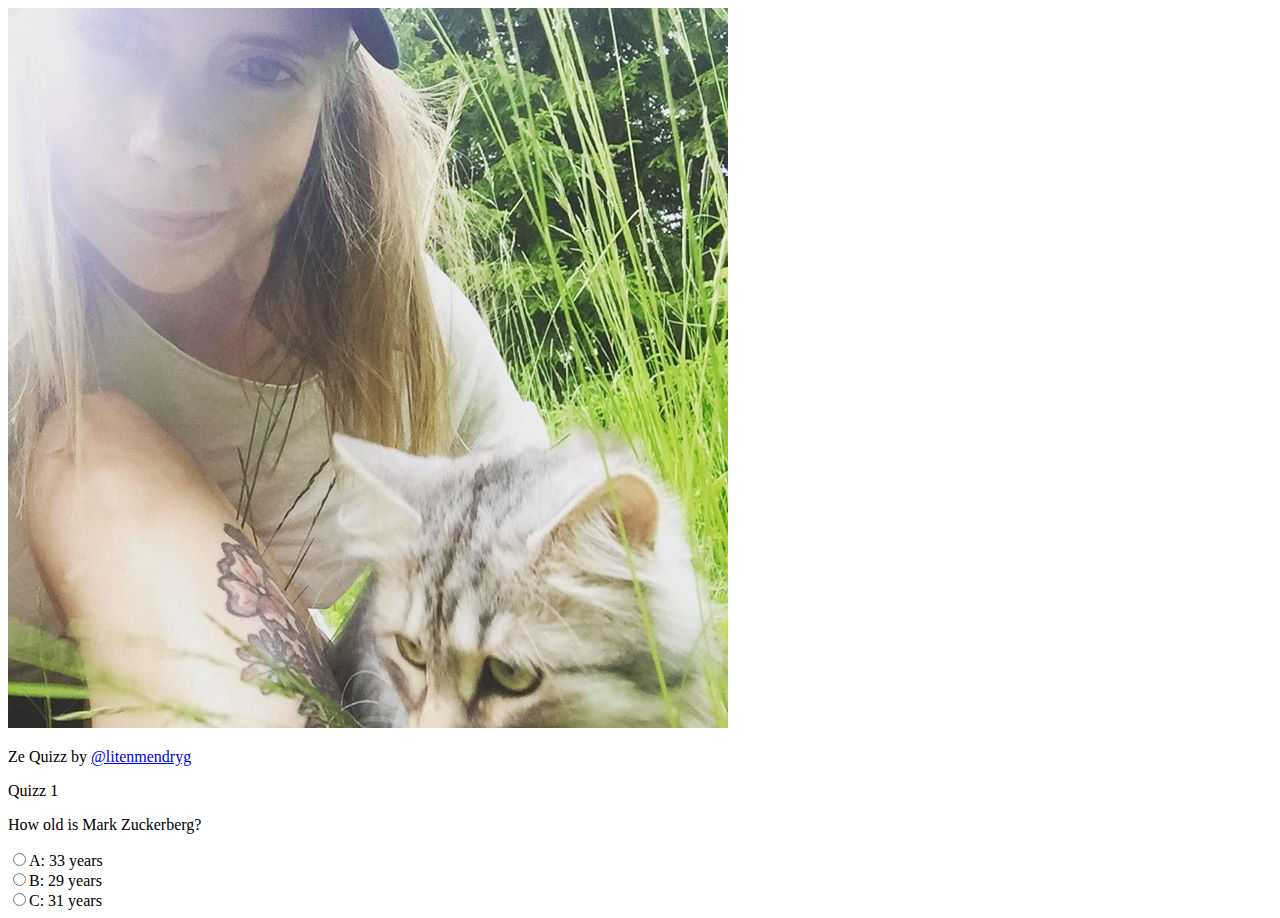
==== index.html @ c3cdefa4 "fucked it all up" ====
<!DOCTYPE html>
<!--[if lte IE 6]>
	<style>#top, #bottom, #left, #right { display: none; }</style>
<![endif]-->
<html>
	<head>
		<link rel="stylesheet" type="text/css" href="style.css">
		<link rel="stylesheet" src="//normalize-css.googlecode.com/svn/trunk/normalize.css" />
		<meta charset="utf-8">
		<title>Ze Quizz</title>
	</head>

	<body>
		<!--
		<div id="left"></div>
		<div id="right"></div>
		<div id="top"></div>
		<div id="bottom"></div>
		-->
		<div class="header">
			<img src="quizz_portrait.jpg">
			<p class="h1">Ze Quizz by <a href="https://twitter.com/litenmendryg">@litenmendryg</a></p>
		</div>
	
		
		<div class="container">
			<div class="row">
				<div class="column">
					<div class="wrapper"></div>
						<p class="h1">Quizz 1 
						</p>	
						<p class="question">	
							How old is Mark Zuckerberg?
						</p>	 
						<form> 
							<input type="radio" name="years" value="A: 33 years">A: 33 years</br>
							<input type="radio" name="years" value="A: 29 years">B: 29 years</br>
							<input type="radio" name="years" value="A: 31 years">C: 31 years</br>
						</form>	
					</div>
				</div>
			</div>
		</div>	
		
		<div class="footer">
	
		</div>	

	</body>

</html>
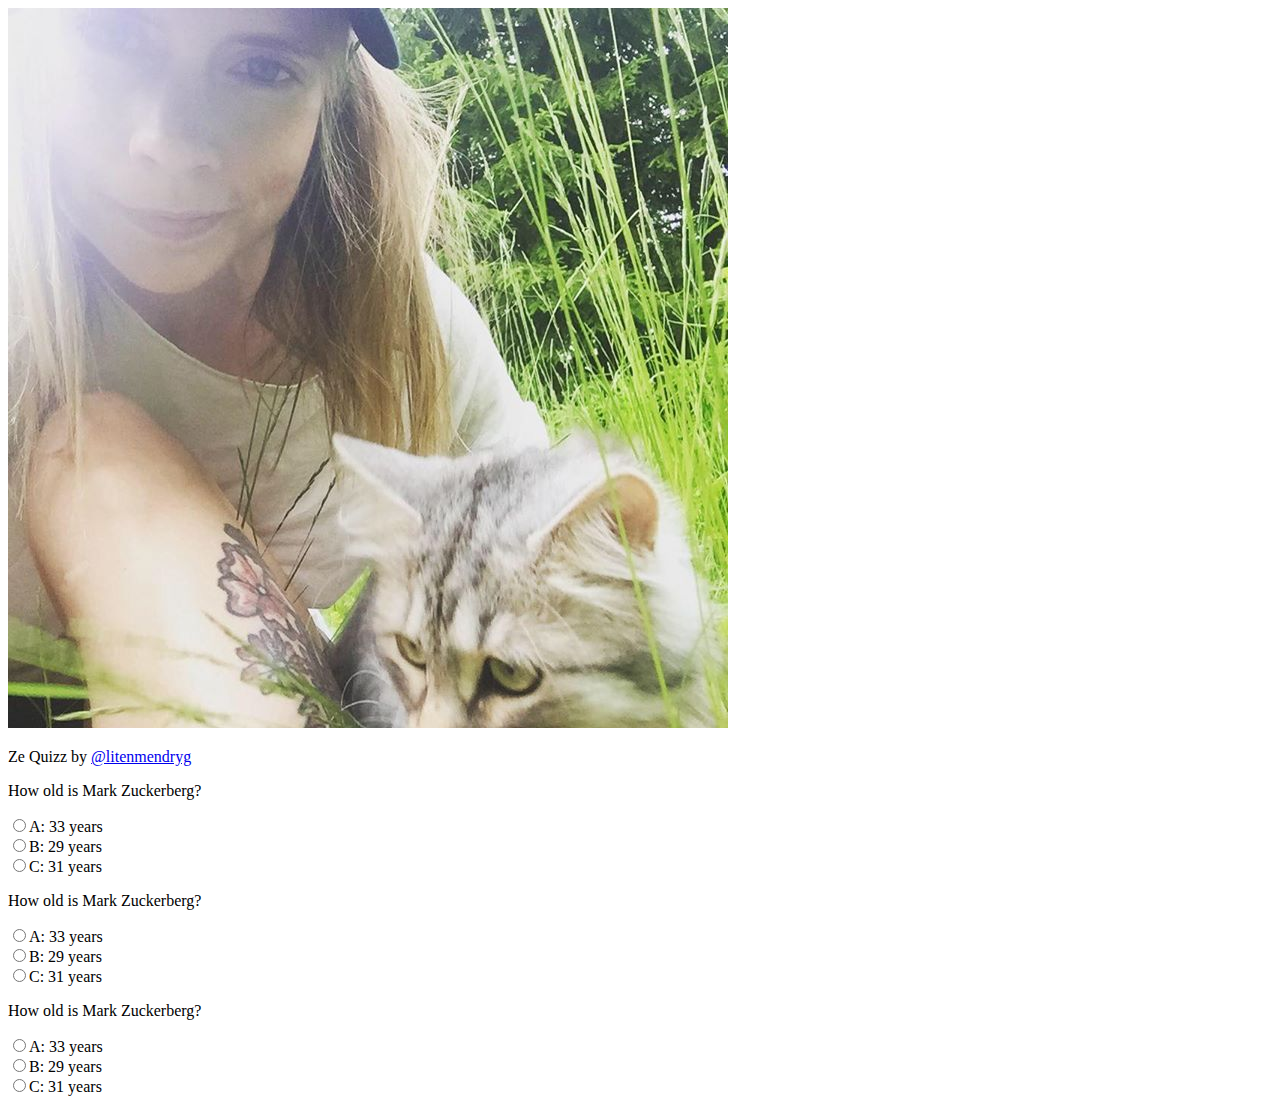
==== commit 50bb39da: "background wrapper" ====
--- a/index.html
+++ b/index.html
@@ -26,9 +26,28 @@
 		<div class="container">
 			<div class="row">
 				<div class="column">
-					<div class="wrapper"></div>
-						<p class="h1">Quizz 1 
-						</p>	
+				
+					<div class="wrapper">	
+						<p class="question">	
+							How old is Mark Zuckerberg?
+						</p>	 
+						<form> 
+							<input type="radio" name="years" value="A: 33 years">A: 33 years</br>
+							<input type="radio" name="years" value="A: 29 years">B: 29 years</br>
+							<input type="radio" name="years" value="A: 31 years">C: 31 years</br>
+						</form>	
+					</div>
+					<div class="wrapper">	
+						<p class="question">	
+							How old is Mark Zuckerberg?
+						</p>	 
+						<form> 
+							<input type="radio" name="years" value="A: 33 years">A: 33 years</br>
+							<input type="radio" name="years" value="A: 29 years">B: 29 years</br>
+							<input type="radio" name="years" value="A: 31 years">C: 31 years</br>
+						</form>	
+					</div>
+					<div class="wrapper">	
 						<p class="question">	
 							How old is Mark Zuckerberg?
 						</p>	 
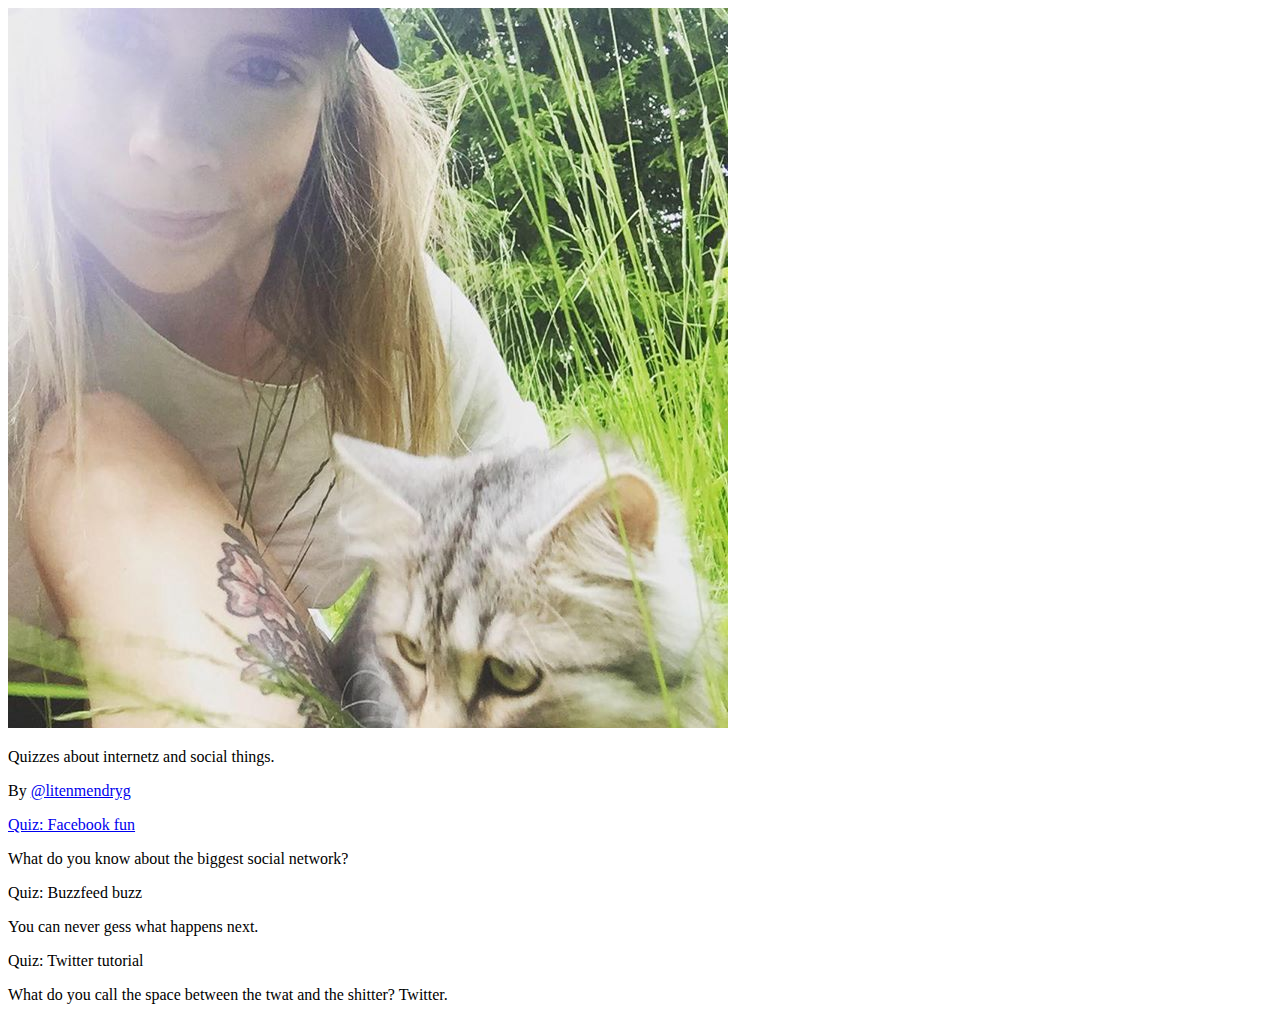
==== commit d4796b6c: "fixat knapp" ====
--- a/index.html
+++ b/index.html
@@ -7,7 +7,8 @@
 		<link rel="stylesheet" type="text/css" href="style.css">
 		<link rel="stylesheet" src="//normalize-css.googlecode.com/svn/trunk/normalize.css" />
 		<meta charset="utf-8">
-		<title>Ze Quizz</title>
+		<title>Quiz by @litenmendryg</title>
+
 	</head>
 
 	<body>
@@ -17,45 +18,49 @@
 		<div id="top"></div>
 		<div id="bottom"></div>
 		-->
-		<div class="header">
-			<img src="quizz_portrait.jpg">
-			<p class="h1">Ze Quizz by <a href="https://twitter.com/litenmendryg">@litenmendryg</a></p>
-		</div>
 	
 		
 		<div class="container">
 			<div class="row">
 				<div class="column">
-				
+
 					<div class="wrapper">	
-						<p class="question">	
-							How old is Mark Zuckerberg?
-						</p>	 
-						<form> 
-							<input type="radio" name="years" value="A: 33 years">A: 33 years</br>
-							<input type="radio" name="years" value="A: 29 years">B: 29 years</br>
-							<input type="radio" name="years" value="A: 31 years">C: 31 years</br>
-						</form>	
+						<div class="header">
+							<img src="quizz_portrait.jpg">
+							
+								<p>Quizzes about internetz and social things.</p>
+								<p>By <a href="https://twitter.com/litenmendryg">@litenmendryg</a></p>
+						</div>
 					</div>
 					<div class="wrapper">	
-						<p class="question">	
-							How old is Mark Zuckerberg?
-						</p>	 
-						<form> 
-							<input type="radio" name="years" value="A: 33 years">A: 33 years</br>
-							<input type="radio" name="years" value="A: 29 years">B: 29 years</br>
-							<input type="radio" name="years" value="A: 31 years">C: 31 years</br>
-						</form>	
+						<div class="whole-guestion">
+							<p class="question">	
+								<a href='quiz.html'>Quiz: Facebook fun</a>
+							</p>	 
+							<p> 
+								What do you know about the biggest social network?
+							</p>	
+						</div>	
 					</div>
 					<div class="wrapper">	
-						<p class="question">	
-							How old is Mark Zuckerberg?
-						</p>	 
-						<form> 
-							<input type="radio" name="years" value="A: 33 years">A: 33 years</br>
-							<input type="radio" name="years" value="A: 29 years">B: 29 years</br>
-							<input type="radio" name="years" value="A: 31 years">C: 31 years</br>
-						</form>	
+						<div class="whole-guestion">
+							<p class="question">	
+								Quiz: Buzzfeed buzz 
+							</p>	 
+							<p> 
+								You can never gess what happens next.
+							</p>
+						</div>	
+					</div>
+					<div class="wrapper">	
+						<div class="whole-guestion">
+							<p class="question">	
+								Quiz: Twitter tutorial 
+							</p>	 
+							<p> 
+								What do you call the space between the twat and the shitter? Twitter. 
+							</p>
+						</div>	
 					</div>
 				</div>
 			</div>
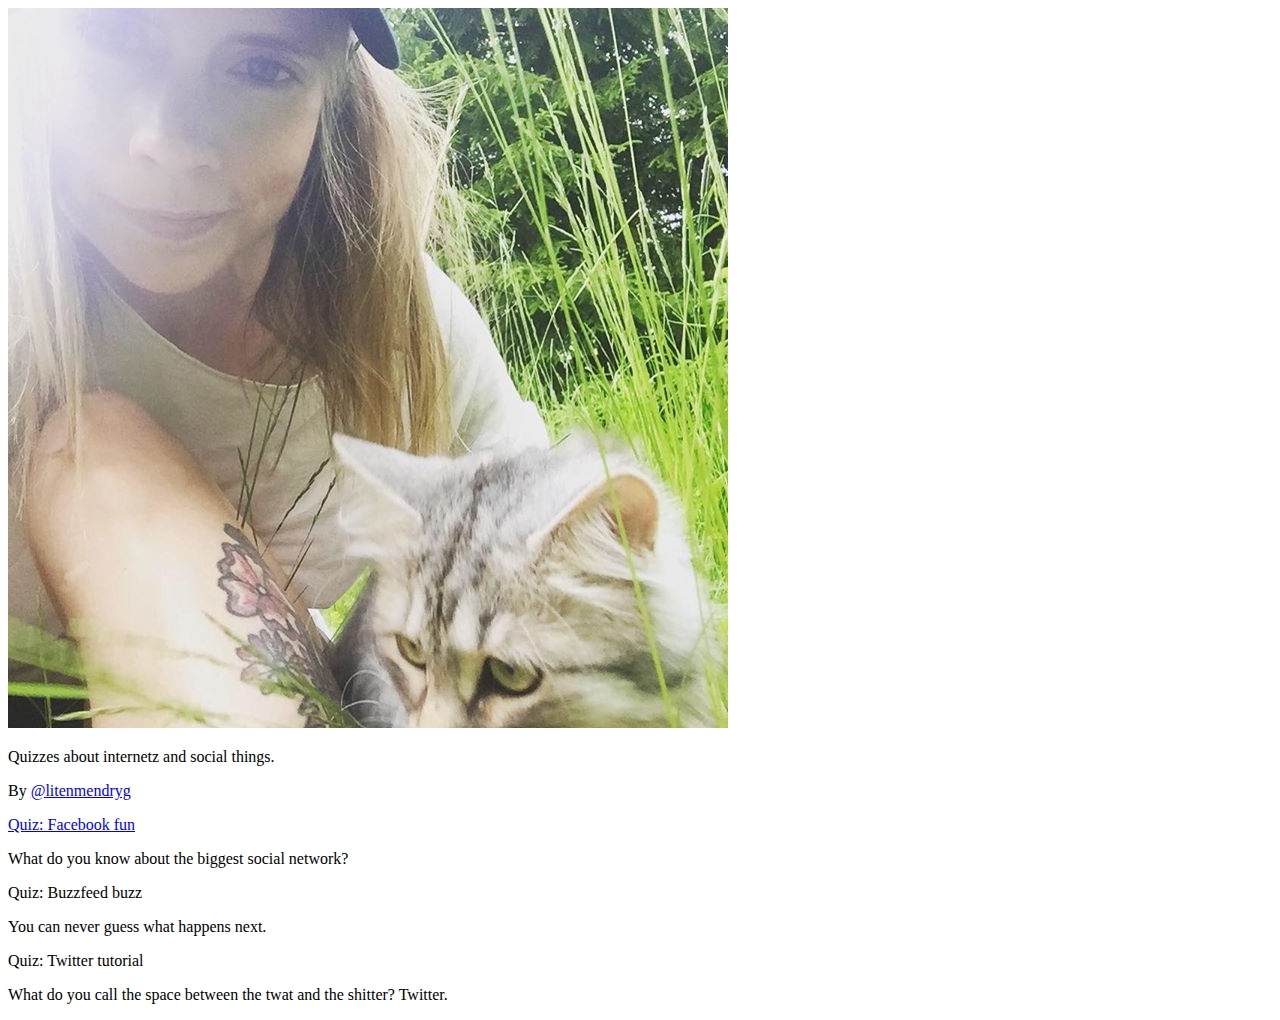
==== commit e8a183df: "stava rätt bla" ====
--- a/index.html
+++ b/index.html
@@ -26,7 +26,9 @@
 
 					<div class="wrapper">	
 						<div class="header">
-							<img src="quizz_portrait.jpg">
+							<a href="index.html">
+								<img src="quizz_portrait.jpg">
+							</a>
 							
 								<p>Quizzes about internetz and social things.</p>
 								<p>By <a href="https://twitter.com/litenmendryg">@litenmendryg</a></p>
@@ -48,7 +50,7 @@
 								Quiz: Buzzfeed buzz 
 							</p>	 
 							<p> 
-								You can never gess what happens next.
+								You can never guess what happens next.
 							</p>
 						</div>	
 					</div>
